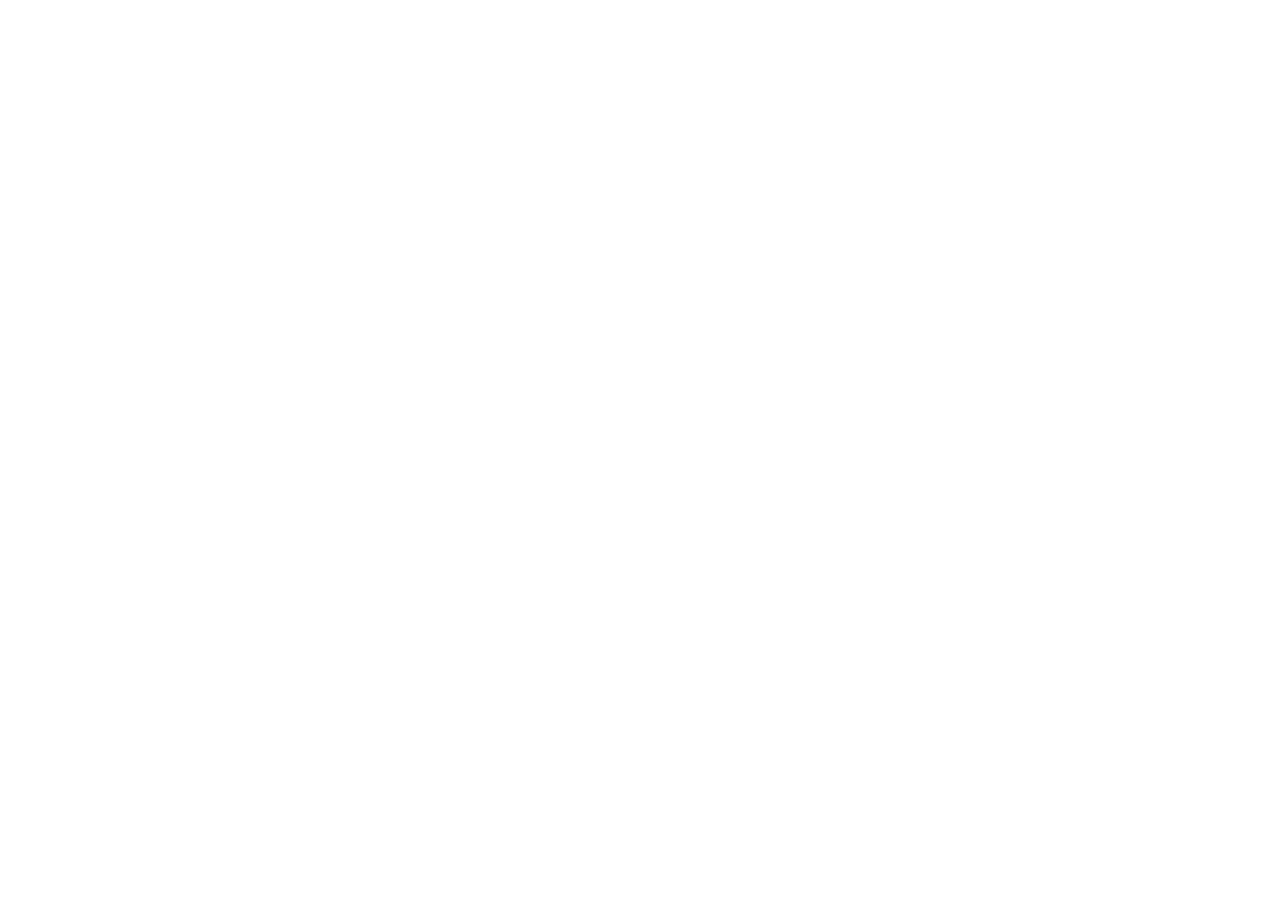
==== index.html @ c0708c2b "startup" ====
<!DOCTYPE html>
<html lang="da">
<head>
    <meta charset="utf-8">
    <meta name="viewport" content="width=device-width, initial-scale=1.0">
    <title></title>
</head>

<body>

    <nav class="header">
    <div class="menu"></div>
    <div class="logoContainer">
        <a class="logo">
        </a>
    </div>
    <div class=""></div>
    </nav>
    <div class="splash">


    </div>

    <div class="mainContainer">
        <div class="filter">

        </div>


        <main class="items">

        <section class="data-container">
        </section>

        </main>



    </div>


    <div class="temp">
        <article class="tempContainer">
            <div class="data-billdede"></div>
            <div class="data-overskrift"></div>
            <div class="data-pris"></div>

        </article>
    </div>




</body>
</html>
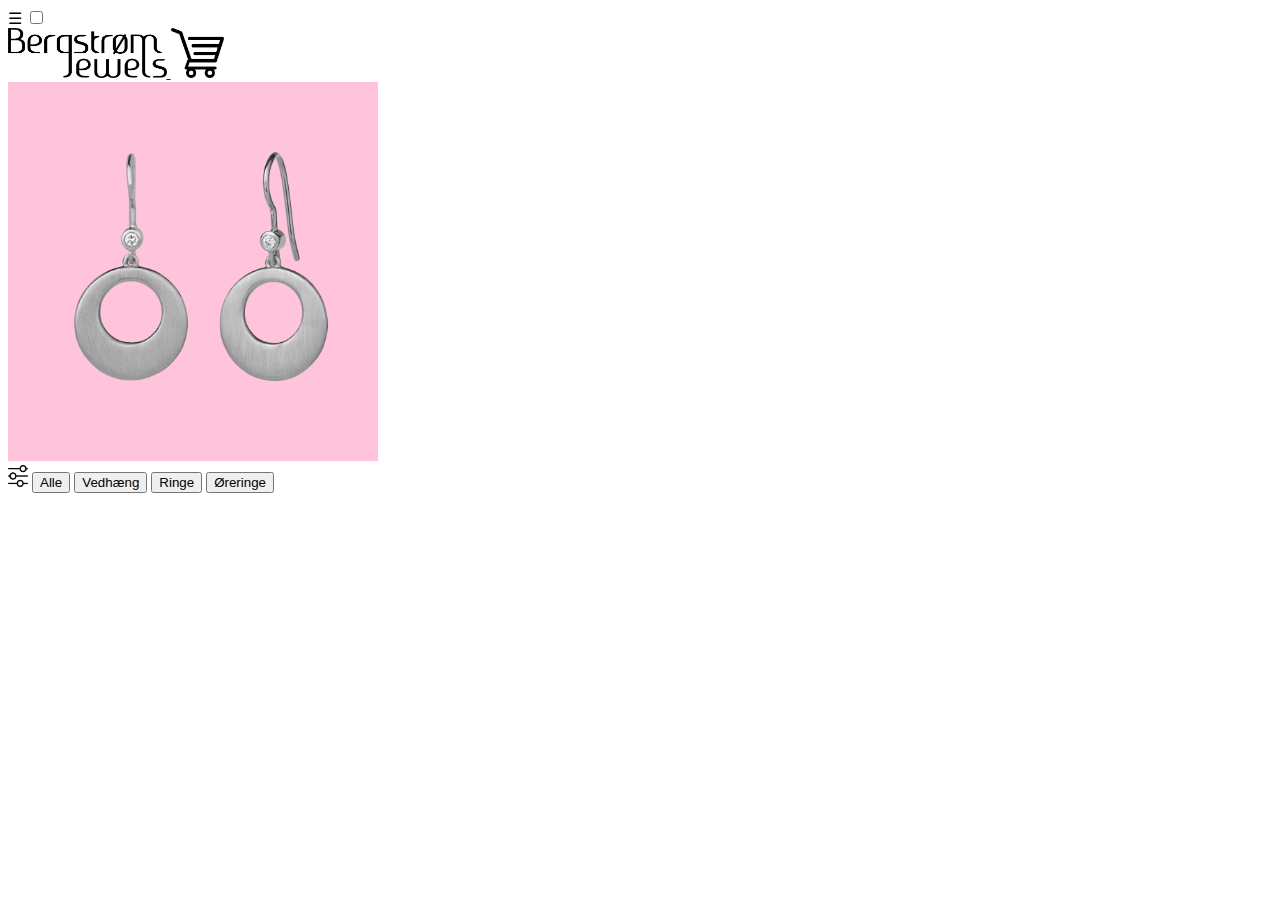
==== commit 7abf64a0: "basic functionality on site" ====
--- a/index.html
+++ b/index.html
@@ -1,36 +1,73 @@
 <!DOCTYPE html>
 <html lang="da">
+
 <head>
     <meta charset="utf-8">
     <meta name="viewport" content="width=device-width, initial-scale=1.0">
-    <title></title>
+    <title>Bergstorm</title>
 </head>
 
 <body>
 
+
+    <style>
+        .data-billede{
+
+            height: 200px;
+            width: 200px;
+
+            background-size: 20em;
+        }
+
+    </style>
+
     <nav class="header">
-    <div class="menu"></div>
-    <div class="logoContainer">
-        <a class="logo">
+
+        <div class="menu">
+        <label for="toggle">&#9776;</label>
+        <input type="checkbox" id="toggle" />
+        </div>
+
+
+
+            <a href="http://google.com" class="logo">
+                <img src="bergstormLogo.png"  height="50px">
+            </a>
+
+
+        <a href="http://google.com" class="cart">
+            <img src="kisscc0-shopping-cart-shopping-centre-logo-shopping-list-shopping-cart-5b5f96dea86d84.6813878715329911986899.png"  height="50px">
         </a>
-    </div>
-    <div class=""></div>
+
+
     </nav>
     <div class="splash">
-
+        <img src="4-015-r.png" width="370px" style="background-color: #ffc4db">
 
     </div>
 
     <div class="mainContainer">
         <div class="filter">
 
+            <img src="kisspng-computer-icons-iconfinder-symbol-apple-icon-image-setting-svg-png-icon-free-download-247372-onl-5b65039cbd7e84.8173591415333467167762.png" width="20px">
+             <button class="menu-type" data-type="alle">Alle</button>
+            <button class="menu-type" data-type="vedheng">Vedhæng</button>
+            <button class="menu-type" data-type="ringe">Ringe</button>
+            <button class="menu-type" data-type="oreringe">Øreringe</button>
+
+
+
+
+
+
+
         </div>
 
 
         <main class="items">
 
-        <section class="data-container">
-        </section>
+            <section class="data-container">
+            </section>
 
         </main>
 
@@ -39,17 +76,107 @@
     </div>
 
 
-    <div class="temp">
+    <template class="temp">
         <article class="tempContainer">
-            <div class="data-billdede"></div>
-            <div class="data-overskrift"></div>
-            <div class="data-pris"></div>
+            <div class="data-billede" style="">
+
+            </div>
+            <p class="data-overskrift"></p>
+            <p class="data-pris"></p>
 
         </article>
-    </div>
+    </template>
+
+
+
+    <script>
+
+        let dest = document.querySelector(".data-container");
+
+        let jsonFile;
+
+        let Filter = "alle";
+
+
+        document.addEventListener("DOMContentLoaded", getJson);
+
+        async function getJson() {
+
+            let myJson = await fetch("http://tobiasjzagal.dk/Exam/wordpress/index.php/wp-json/wp/v2/collections");
+
+            jsonFile = await myJson.json();
+            showItems();
+        }
+
+         document.querySelectorAll(".menu-type").forEach(knap => {
+            knap.addEventListener("click", filtering)
+
+        });
+
+         function filtering() {
+
+            dest.textContent = "";
+            Filter = this.getAttribute("data-type");
+            showItems();
+
+        }
+
+
+        function showItems() {
+
+            let dest = document.querySelector(".data-container"),
+                temp = document.querySelector(".temp");
+
+
+
+            jsonFile.forEach(item => {
 
 
 
 
+                if (item.acf.kategori == Filter || Filter == "alle") {
+
+
+                let klon = temp.cloneNode(true).content;
+                /*Tager videoens ID fra et almindeligt youtube-link og sætter ind i et embed-link, så ethvert youtube-link kan indsættes i formularen*/
+
+
+            //    klon.querySelector(".eventContainer").addEventListener("click", () => {
+            //        window.location.href = "single.html?id=" + eventsAndet.id;
+            //    });
+
+
+
+
+
+
+
+                klon.querySelector(".data-pris").innerHTML =  item.acf.pris;
+                klon.querySelector(".data-overskrift").innerHTML = item.acf.titel;
+               klon.querySelector(".data-billede").style = "background-image: url(" + item.acf.billede + ")";
+                    klon.querySelector(".data-pris").innerHTML =  item.acf.kategori;
+
+
+             //   if (eventsAndet.acf.info.length > 200) {
+             //   klon.querySelector(".data-info").innerHTML = "<p>" + eventsAndet.acf.info.substring(0,200) + "..." + "</p>";
+             //   } else {
+             //       klon.querySelector(".data-info").innerHTML = "<p>" + eventsAndet.acf.info + "</p>";
+             //   }
+
+
+
+
+                dest.appendChild(klon);
+                }
+            })
+
+        }
+
+
+
+    </script>
+
+
 </body>
+
 </html>
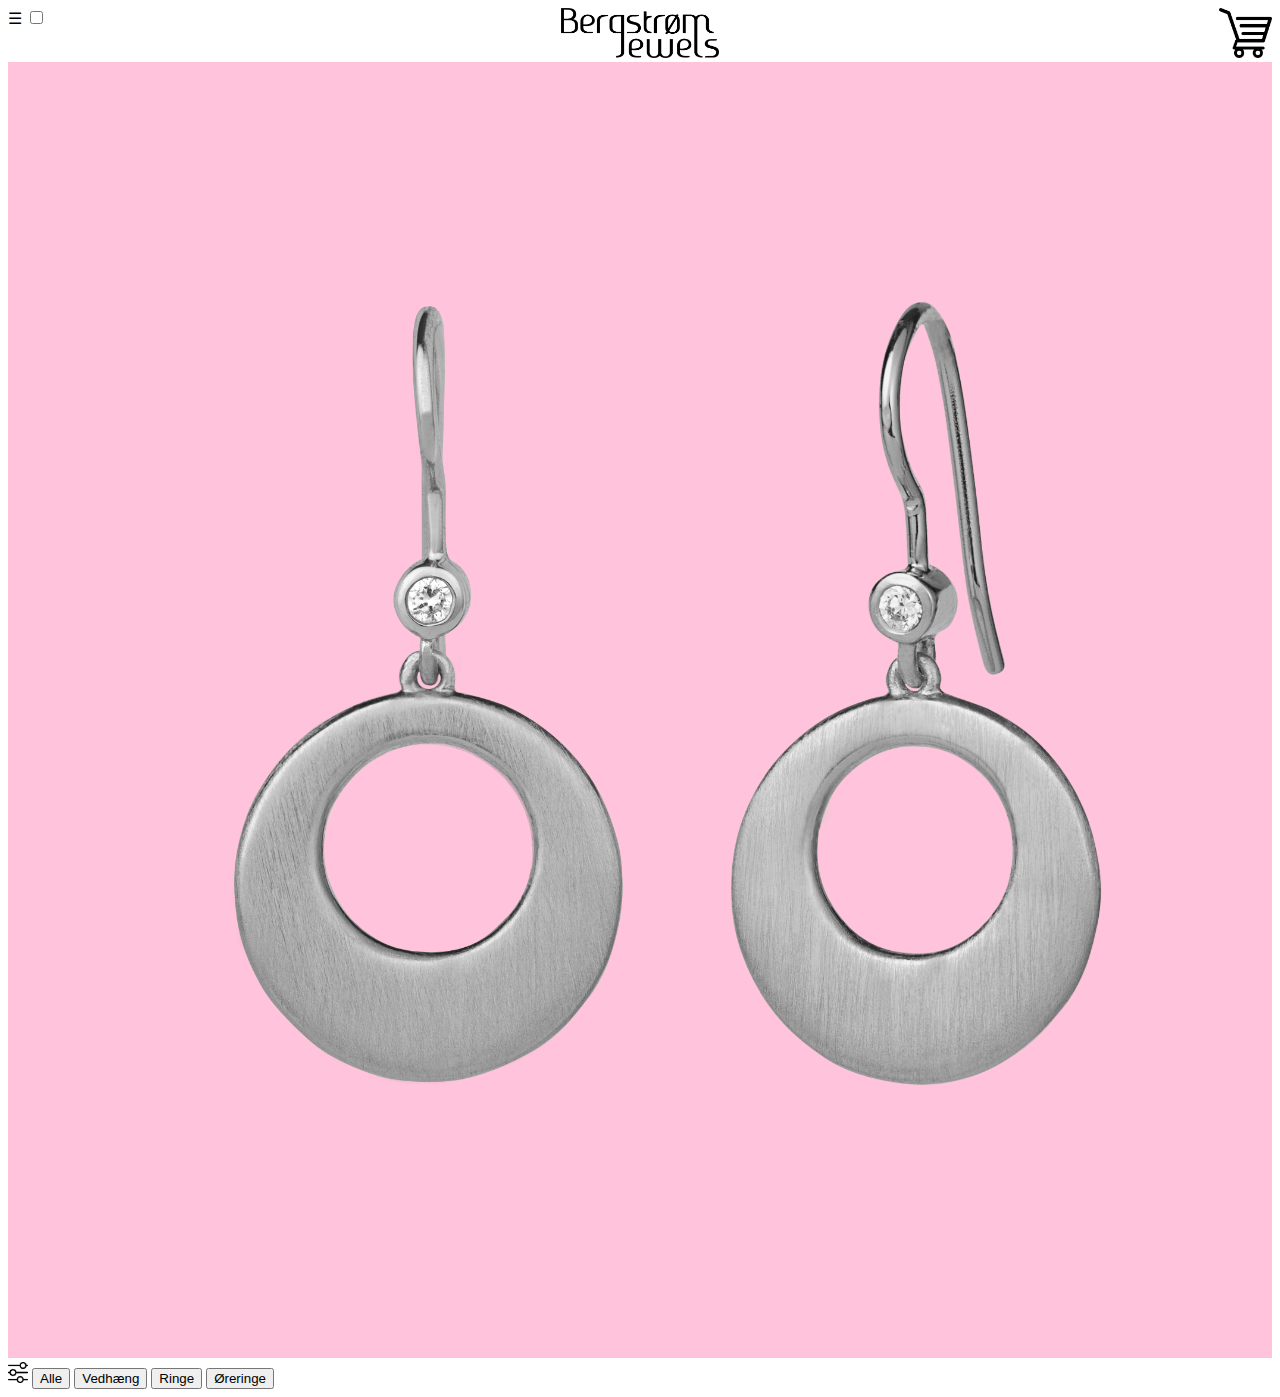
==== commit 32aa29c0: "added styling" ====
--- a/index.html
+++ b/index.html
@@ -4,6 +4,7 @@
 <head>
     <meta charset="utf-8">
     <meta name="viewport" content="width=device-width, initial-scale=1.0">
+    <link rel="stylesheet" href="Main.css">
     <title>Bergstorm</title>
 </head>
 
@@ -11,13 +12,6 @@
 
 
     <style>
-        .data-billede{
-
-            height: 200px;
-            width: 200px;
-
-            background-size: 20em;
-        }
 
     </style>
 
@@ -42,7 +36,7 @@
 
     </nav>
     <div class="splash">
-        <img src="4-015-r.png" width="370px" style="background-color: #ffc4db">
+        <img src="4-015-r.png" width="100%">
 
     </div>
 
@@ -154,7 +148,7 @@
                 klon.querySelector(".data-pris").innerHTML =  item.acf.pris;
                 klon.querySelector(".data-overskrift").innerHTML = item.acf.titel;
                klon.querySelector(".data-billede").style = "background-image: url(" + item.acf.billede + ")";
-                    klon.querySelector(".data-pris").innerHTML =  item.acf.kategori;
+
 
 
              //   if (eventsAndet.acf.info.length > 200) {
--- a/Main.css
+++ b/Main.css
@@ -0,0 +1,36 @@
+ .data-billede{
+
+            height: 200px;
+            width: 200px;
+
+            background-size: 14em;
+        }
+.splash img{
+    background-color: #ffc4db
+}
+
+
+.header{
+    display: grid;
+    grid-template: 1fr/1fr 1fr 1fr;
+}
+
+.menu{
+    grid-area: 1/1/1/1;
+    text-align: left;
+}
+
+.logo{
+     grid-area: 1/2/1/2;
+    text-align: center;
+}
+
+.cart{
+     grid-area: 1/3/1/3;
+    text-align: right;
+}
+
+.data-container{
+    display: grid;
+    grid-template-columns: 1fr 1fr
+}
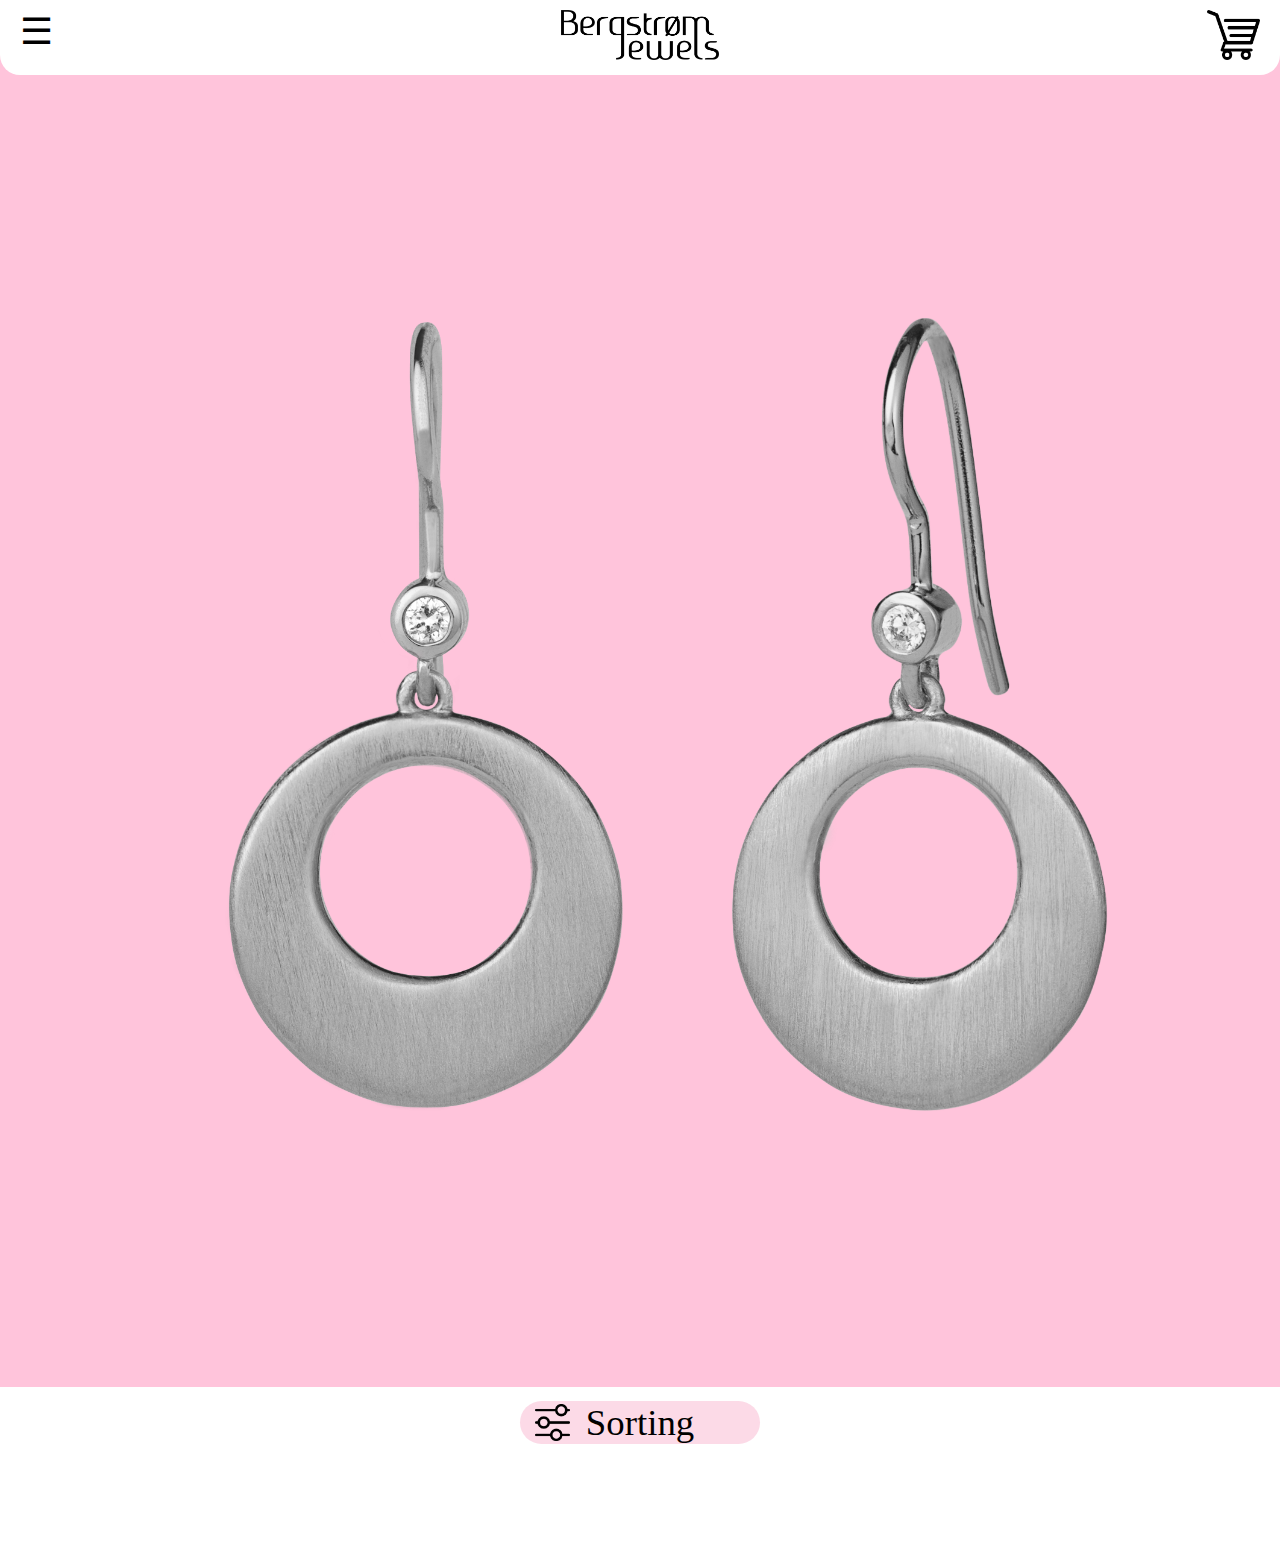
==== commit dfda0b65: "large update" ====
--- a/index.html
+++ b/index.html
@@ -11,43 +11,73 @@
 <body>
 
 
-    <style>
-
-    </style>
-
-    <nav class="header">
-
-        <div class="menu">
-        <label for="toggle">&#9776;</label>
-        <input type="checkbox" id="toggle" />
-        </div>
+
+    <div class="HeaderBackground">
+        <nav class="header">
+
+
+            <label for="toggle">&#9776;</label>
+            <input type="checkbox" id="toggle" />
+
+
+            <div class="menu">
+                <a href="collectionPage.html">Collections</a>
+                <a href="https://www.almbrand.dk/?gclid=EAIaIQobChMIhcWKgIP83QIVDU8YCh3hDgOAEAAYASAAEgI6nPD_BwE">Link</a>
+                <a href="https://www.almbrand.dk/?gclid=EAIaIQobChMIhcWKgIP83QIVDU8YCh3hDgOAEAAYASAAEgI6nPD_BwE">Link</a>
+
+            </div>
+
 
 
 
             <a href="http://google.com" class="logo">
-                <img src="bergstormLogo.png"  height="50px">
+                <img src="bergstormLogo.png" height="50px">
             </a>
 
 
-        <a href="http://google.com" class="cart">
-            <img src="kisscc0-shopping-cart-shopping-centre-logo-shopping-list-shopping-cart-5b5f96dea86d84.6813878715329911986899.png"  height="50px">
-        </a>
-
-
-    </nav>
+            <a href="http://google.com" class="cart">
+                <img src="kisscc0-shopping-cart-shopping-centre-logo-shopping-list-shopping-cart-5b5f96dea86d84.6813878715329911986899.png" height="50px">
+            </a>
+
+
+        </nav>
+
+    </div>
+
+
+
+
     <div class="splash">
         <img src="4-015-r.png" width="100%">
 
     </div>
 
+
+
     <div class="mainContainer">
         <div class="filter">
 
-            <img src="kisspng-computer-icons-iconfinder-symbol-apple-icon-image-setting-svg-png-icon-free-download-247372-onl-5b65039cbd7e84.8173591415333467167762.png" width="20px">
-             <button class="menu-type" data-type="alle">Alle</button>
-            <button class="menu-type" data-type="vedheng">Vedhæng</button>
-            <button class="menu-type" data-type="ringe">Ringe</button>
-            <button class="menu-type" data-type="oreringe">Øreringe</button>
+            <label class="togglefilter" for="toggleSort">
+
+                <div class="sorting">
+
+
+
+                    <p class="textSorting">Sorting </p>
+                    <img class="imageSorting" src="kisspng-computer-icons-iconfinder-symbol-apple-icon-image-setting-svg-png-icon-free-download-247372-onl-5b65039cbd7e84.8173591415333467167762.png" width="40px">
+
+                </div>
+            </label>
+
+            <input type="checkbox" id="toggleSort"/>
+
+            <div class="menuSort">
+                <button class="filter-type" data-type="alle">Alle</button>
+                <button class="filter-type" data-type="vedheng">Vedhæng</button>
+                <button class="filter-type" data-type="ringe">Ringe</button>
+                <button class="filter-type" data-type="oreringe">Øreringe</button>
+            </div>
+
 
 
 
@@ -72,11 +102,13 @@
 
     <template class="temp">
         <article class="tempContainer">
-            <div class="data-billede" style="">
-
-            </div>
+            <img class="data-billede" src="">
+
+
             <p class="data-overskrift"></p>
             <p class="data-pris"></p>
+            <p class="data-collectionName"></p>
+
 
         </article>
     </template>
@@ -84,12 +116,11 @@
 
 
     <script>
-
         let dest = document.querySelector(".data-container");
 
         let jsonFile;
-
         let Filter = "alle";
+        let collection = "alle";
 
 
         document.addEventListener("DOMContentLoaded", getJson);
@@ -102,17 +133,36 @@
             showItems();
         }
 
-         document.querySelectorAll(".menu-type").forEach(knap => {
+        document.querySelectorAll(".filter-type").forEach(knap => {
             knap.addEventListener("click", filtering)
 
         });
 
-         function filtering() {
-
+
+        document.querySelectorAll(".kollektion-type").forEach(knap => {
+            knap.addEventListener("click", filterCollection)
+
+        });
+
+        function filtering() {
+
+
+            collection = "alle";
             dest.textContent = "";
             Filter = this.getAttribute("data-type");
             showItems();
 
+
+        }
+
+        function filterCollection() {
+            Filter = "alle";
+            dest.textContent = "";
+            collection = this.getAttribute("data-type");
+            showItems();
+
+
+
         }
 
 
@@ -130,44 +180,52 @@
 
                 if (item.acf.kategori == Filter || Filter == "alle") {
 
-
-                let klon = temp.cloneNode(true).content;
-                /*Tager videoens ID fra et almindeligt youtube-link og sætter ind i et embed-link, så ethvert youtube-link kan indsættes i formularen*/
-
-
-            //    klon.querySelector(".eventContainer").addEventListener("click", () => {
-            //        window.location.href = "single.html?id=" + eventsAndet.id;
-            //    });
-
-
-
-
-
-
-
-                klon.querySelector(".data-pris").innerHTML =  item.acf.pris;
-                klon.querySelector(".data-overskrift").innerHTML = item.acf.titel;
-               klon.querySelector(".data-billede").style = "background-image: url(" + item.acf.billede + ")";
-
-
-
-             //   if (eventsAndet.acf.info.length > 200) {
-             //   klon.querySelector(".data-info").innerHTML = "<p>" + eventsAndet.acf.info.substring(0,200) + "..." + "</p>";
-             //   } else {
-             //       klon.querySelector(".data-info").innerHTML = "<p>" + eventsAndet.acf.info + "</p>";
-             //   }
-
-
-
-
-                dest.appendChild(klon);
+                    if (item.acf.kollektion == collection || collection == "alle") {
+
+
+
+                        let klon = temp.cloneNode(true).content;
+
+
+
+
+                        console.log(item.acf.length)
+
+                        klon.querySelector(".tempContainer").addEventListener("click", () => {
+                            window.location.href = "singleView.html?id=" + item.id;
+                        });
+
+
+
+
+
+
+
+                        klon.querySelector(".data-pris").innerHTML = item.acf.pris;
+                        klon.querySelector(".data-overskrift").innerHTML = item.acf.titel;
+                        klon.querySelector(".data-billede").src = item.acf.billede;
+                        klon.querySelector(".data-collectionName").innerHTML = item.acf.kollektion;
+
+
+
+
+                        //   if (eventsAndet.acf.info.length > 200) {
+                        //   klon.querySelector(".data-info").innerHTML = "<p>" + eventsAndet.acf.info.substring(0,200) + "..." + "</p>";
+                        //   } else {
+                        //       klon.querySelector(".data-info").innerHTML = "<p>" + eventsAndet.acf.info + "</p>";
+                        //   }
+
+
+
+
+                        dest.appendChild(klon);
+
+                    }
                 }
             })
 
         }
 
-
-
     </script>
 
 
--- a/Main.css
+++ b/Main.css
@@ -1,36 +1,203 @@
- .data-billede{
-
-            height: 200px;
-            width: 200px;
-
-            background-size: 14em;
+body {
+    margin: 0;
+}
+
+.data-billede{
+
+
+            width: 100%;
+            max-height: 400px;
+
         }
 .splash img{
+
     background-color: #ffc4db
+
 }
 
 
 .header{
-    display: grid;
-    grid-template: 1fr/1fr 1fr 1fr;
-}
-
-.menu{
+    background-color: #ffffff;
+    height: 75px;
+    border-radius: 0px 0px 20px 20px;
+    transition: 2s;
+    display: grid;
+    grid-template: 1fr /20px 1fr 1fr 1fr 20px;
+
+}
+
+.Burg{
+
     grid-area: 1/1/1/1;
     text-align: left;
 }
 
 .logo{
-     grid-area: 1/2/1/2;
+
+    margin-top: 10px;
+     grid-area: 1/3/1/3;
     text-align: center;
 }
 
 .cart{
-     grid-area: 1/3/1/3;
+    margin-top: 10px;
+     grid-area: 1/4/1/4;
     text-align: right;
 }
 
 .data-container{
     display: grid;
-    grid-template-columns: 1fr 1fr
-}
+    grid-template-columns: 1fr 1fr;
+
+
+}
+
+
+.HeaderBackground{
+    transition: 2s;
+    background-color: #ffc4db;
+
+
+}
+
+
+
+.menu{
+    transition: 2s;
+    display: none;
+    position: absolute;
+    top: 60px;
+    text-align: center;
+    width: 100%;
+    height: 160px;
+
+    background-color: #ffffff;
+    border-radius: 0px 0px 70px 70px;
+}
+
+.menu a{
+    transition: 2s;
+    text-decoration:underline;
+    color: #000000;
+    margin-top: 1em;
+    font-size: 1.4em;
+    display: block;
+
+
+}
+
+#toggle:checked ~ .menu{
+    transition: 2s;
+             display: block;
+
+
+    }
+
+#toggle{
+    visibility: hidden;
+}
+
+label {
+    margin-top: 10px;
+    grid-area: 1/2/1/2;
+    font-size: 2.3em;
+}
+
+
+
+.menuSort{
+
+    display: none;
+    grid-area: 2/2/2/2;
+     border-radius: 0px 0px  80px 80px;
+
+
+
+
+}
+
+
+.menuSort button{
+    background-color:transparent;
+    display: none;
+    border: none;
+
+    width: 100%;
+    text-decoration: none;
+
+    font-size: 1.6em;
+    padding-bottom: 0.5em;
+
+
+}
+.filter{
+  grid-template: 1fr 2fr 0px/1fr 240px 1fr;
+    display: grid;
+
+}
+
+.sorting{
+
+  grid-template: 1fr/1fr 240px 1fr;
+    display: grid;
+text-align: center;
+
+
+}
+
+
+
+.togglefilter{
+
+    grid-area: 1/2/1/2;
+
+}
+
+.imageSorting{
+
+    margin-top: 3px;
+    width: 35px;
+   text-align: center;
+   margin-left: 0.4em;
+    grid-area: 1/2/1/2;
+
+}
+
+.textSorting{
+    border-radius: 80px;
+    background-color: #fcdae7;
+
+    margin: 0;
+    grid-area: 1/2/1/2;
+
+}
+
+input{
+    visibility: hidden;
+}
+
+
+#toggleExtra{
+    grid-area: 1/2/7/2;
+}
+
+#toggleExtra:checked ~ .textSorting{
+
+}
+
+
+#toggleSort:checked ~ .menuSort button{
+
+
+             display: block;
+
+
+    }
+
+#toggleSort:checked ~ .menuSort{
+
+
+             display: block;
+
+
+    }
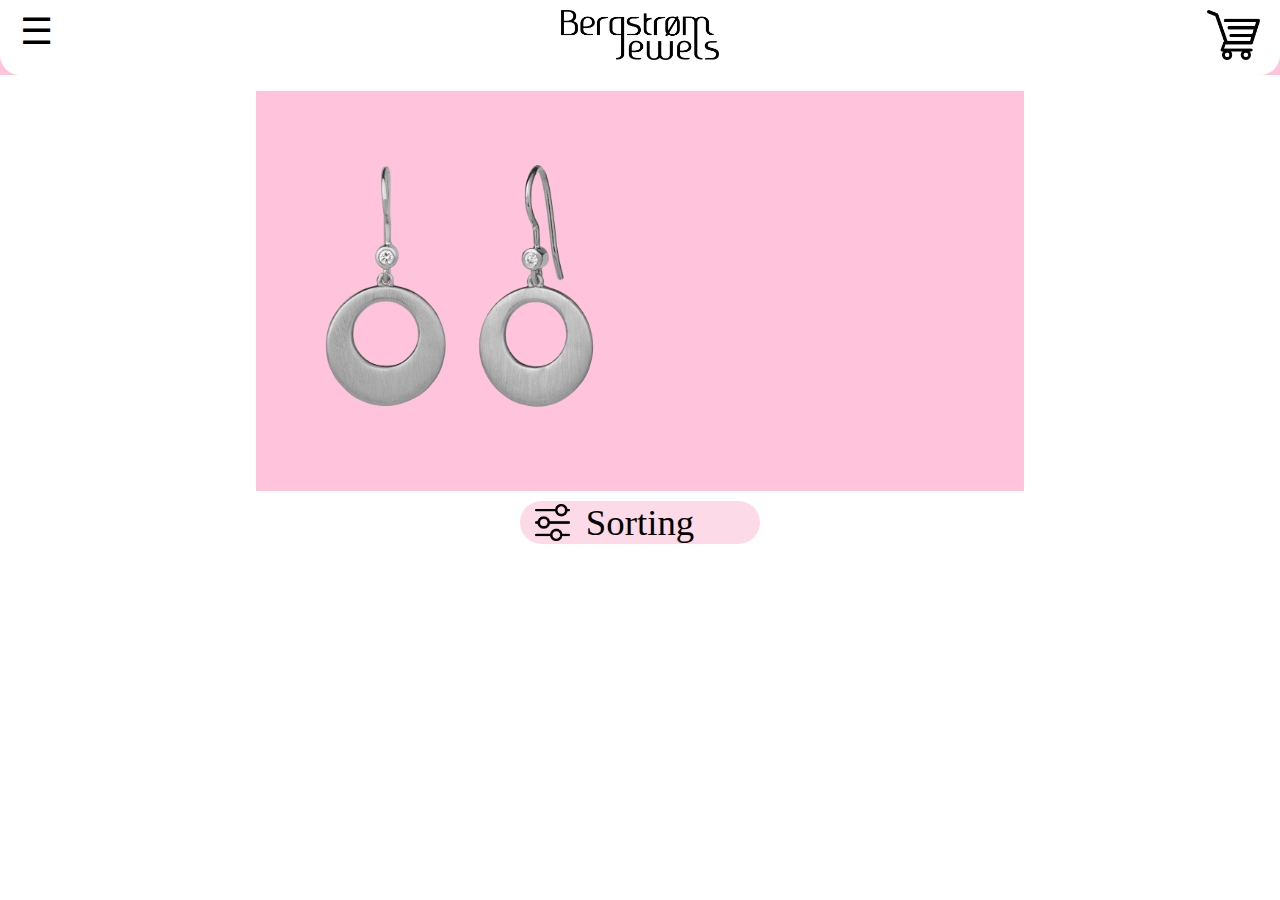
==== commit f42e0d72: "more css" ====
--- a/index.html
+++ b/index.html
@@ -30,7 +30,7 @@
 
 
 
-            <a href="http://google.com" class="logo">
+            <a href="index.html" class="logo">
                 <img src="bergstormLogo.png" height="50px">
             </a>
 
@@ -48,6 +48,7 @@
 
 
     <div class="splash">
+        <div class="splashBag"></div>
         <img src="4-015-r.png" width="100%">
 
     </div>
@@ -204,7 +205,7 @@
                         klon.querySelector(".data-pris").innerHTML = item.acf.pris;
                         klon.querySelector(".data-overskrift").innerHTML = item.acf.titel;
                         klon.querySelector(".data-billede").src = item.acf.billede;
-                        klon.querySelector(".data-collectionName").innerHTML = item.acf.kollektion;
+
 
 
 
--- a/Main.css
+++ b/Main.css
@@ -11,7 +11,7 @@
         }
 .splash img{
 
-    background-color: #ffc4db
+    background-color: #ffc4db;
 
 }
 
@@ -201,3 +201,40 @@
 
 
     }
+ @media screen and (min-width: 1200px) {
+     body{
+
+     }
+
+
+.data-container{
+    display: grid;
+    grid-template-columns: 1fr 1fr 1fr;
+
+
+}
+
+     .data-billede{
+         max-width: 300px;
+     }
+
+
+.splash{
+    margin-top: 1em;
+    display:grid;
+    grid-template: 400px/ 1fr 3fr 1fr
+}
+.splash img{
+    width: auto;
+    height: 100%;
+    grid-area: 1/2/1/2;
+    background-color: transparent;
+    text-align: center;
+}
+
+.splashBag{
+    grid-area: 1/2/1/2;
+    background-color: #ffc4db;
+}
+
+}
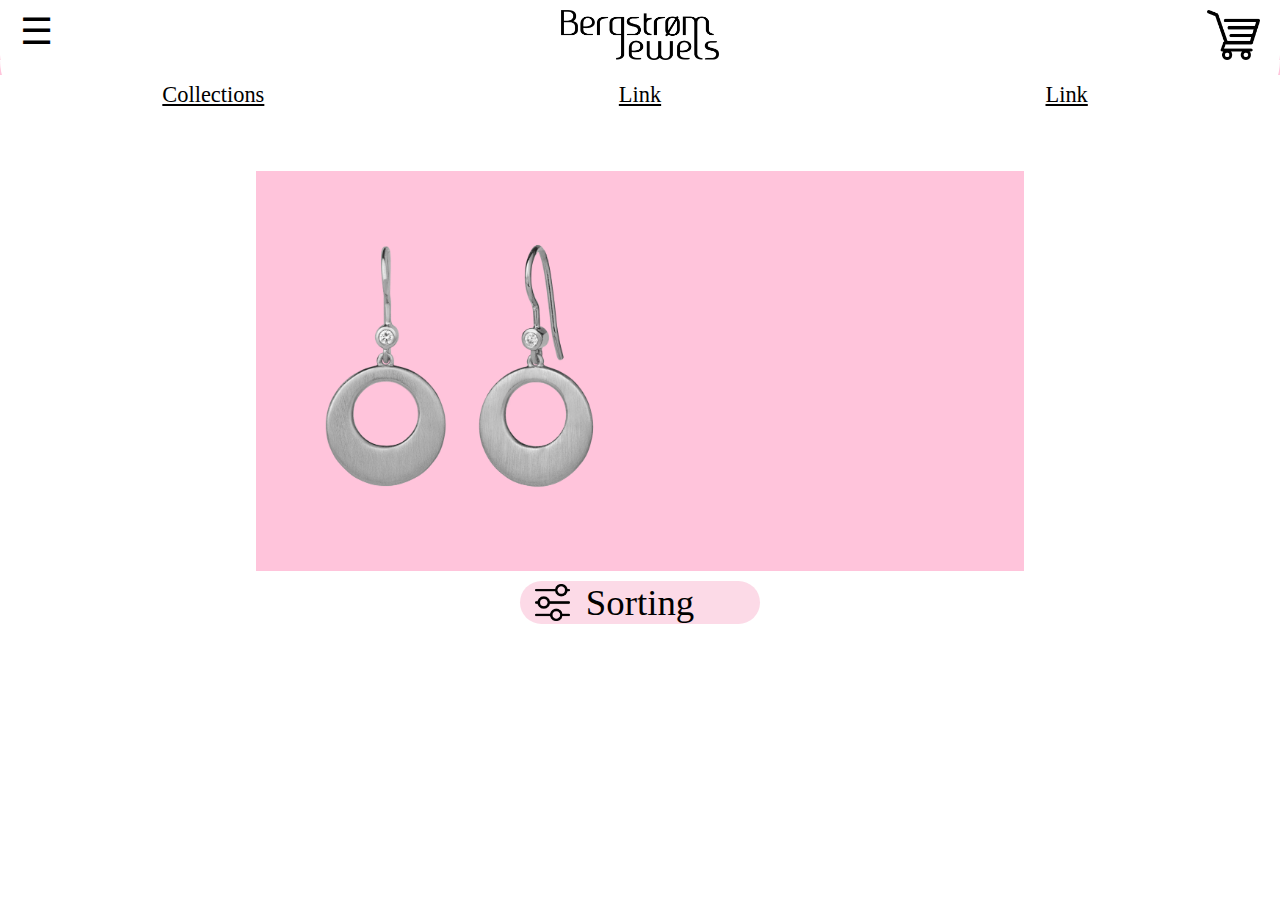
==== commit e1c4d887: "done for now" ====
--- a/index.html
+++ b/index.html
@@ -108,7 +108,7 @@
 
             <p class="data-overskrift"></p>
             <p class="data-pris"></p>
-            <p class="data-collectionName"></p>
+
 
 
         </article>
--- a/Main.css
+++ b/Main.css
@@ -48,8 +48,36 @@
 .data-container{
     display: grid;
     grid-template-columns: 1fr 1fr;
-
-
+ grid-gap: 30px;
+
+}
+
+
+
+.tempContainer{
+    border-radius: 80px 80px  80px 80px;
+    display: grid;
+    margin-left: 1em;
+        margin-right: 1em;
+
+    box-shadow: 0px 0px 4px #888888;
+   grid-template: 3fr 1fr 1fr/ 1fr 200px 1fr;
+
+}
+
+.data-billede{
+    align-content: center;
+    grid-area: 1/2/1/2;
+}
+
+.data-overskrift{
+    text-align: center;
+    grid-area: 2/2/2/2;
+}
+
+.data-pris{
+    text-align: center;
+    grid-area: 3/2/3/2;
 }
 
 
@@ -131,7 +159,7 @@
 
 }
 .filter{
-  grid-template: 1fr 2fr 0px/1fr 240px 1fr;
+  grid-template: 1fr 2fr 0px/1fr 220px 1fr;
     display: grid;
 
 }
@@ -206,6 +234,48 @@
 
      }
 
+     .header{
+    background-color: #ffffff;
+    height: 75px;
+    border-radius: 0px 0px 20px 20px;
+    transition: 2s;
+    display: grid;
+    grid-template: 1fr 1fr /20px 1fr 1fr 1fr 20px;
+
+}
+
+
+     .menu{
+    transition: 2s;
+    display: block;
+
+    text-align: center;
+    width: 100%;
+    height: 60px;
+
+    background-color: #ffffff;
+
+         display: grid;
+    grid-template: 1fr 1fr /1fr 1fr 1fr;
+
+}
+
+     .menu a{
+    transition: 2s;
+    text-decoration:underline;
+    color: #000000;
+    margin-top: 1em;
+    font-size: 1.4em;
+
+
+
+}
+
+.filter{
+  grid-template: 1fr 2fr 0px/1fr 240px 1fr;
+    display: grid;
+
+}
 
 .data-container{
     display: grid;
@@ -214,13 +284,23 @@
 
 }
 
+     .tempContainer{
+    display: grid;
+
+   margin-left: 1em;
+        margin-right: 1em;
+   grid-template: 3fr 1fr 1fr/ 1fr 400px 1fr;
+
+}
+
+
      .data-billede{
-         max-width: 300px;
+         max-width: 400px;
      }
 
 
 .splash{
-    margin-top: 1em;
+    margin-top: 6em;
     display:grid;
     grid-template: 400px/ 1fr 3fr 1fr
 }
